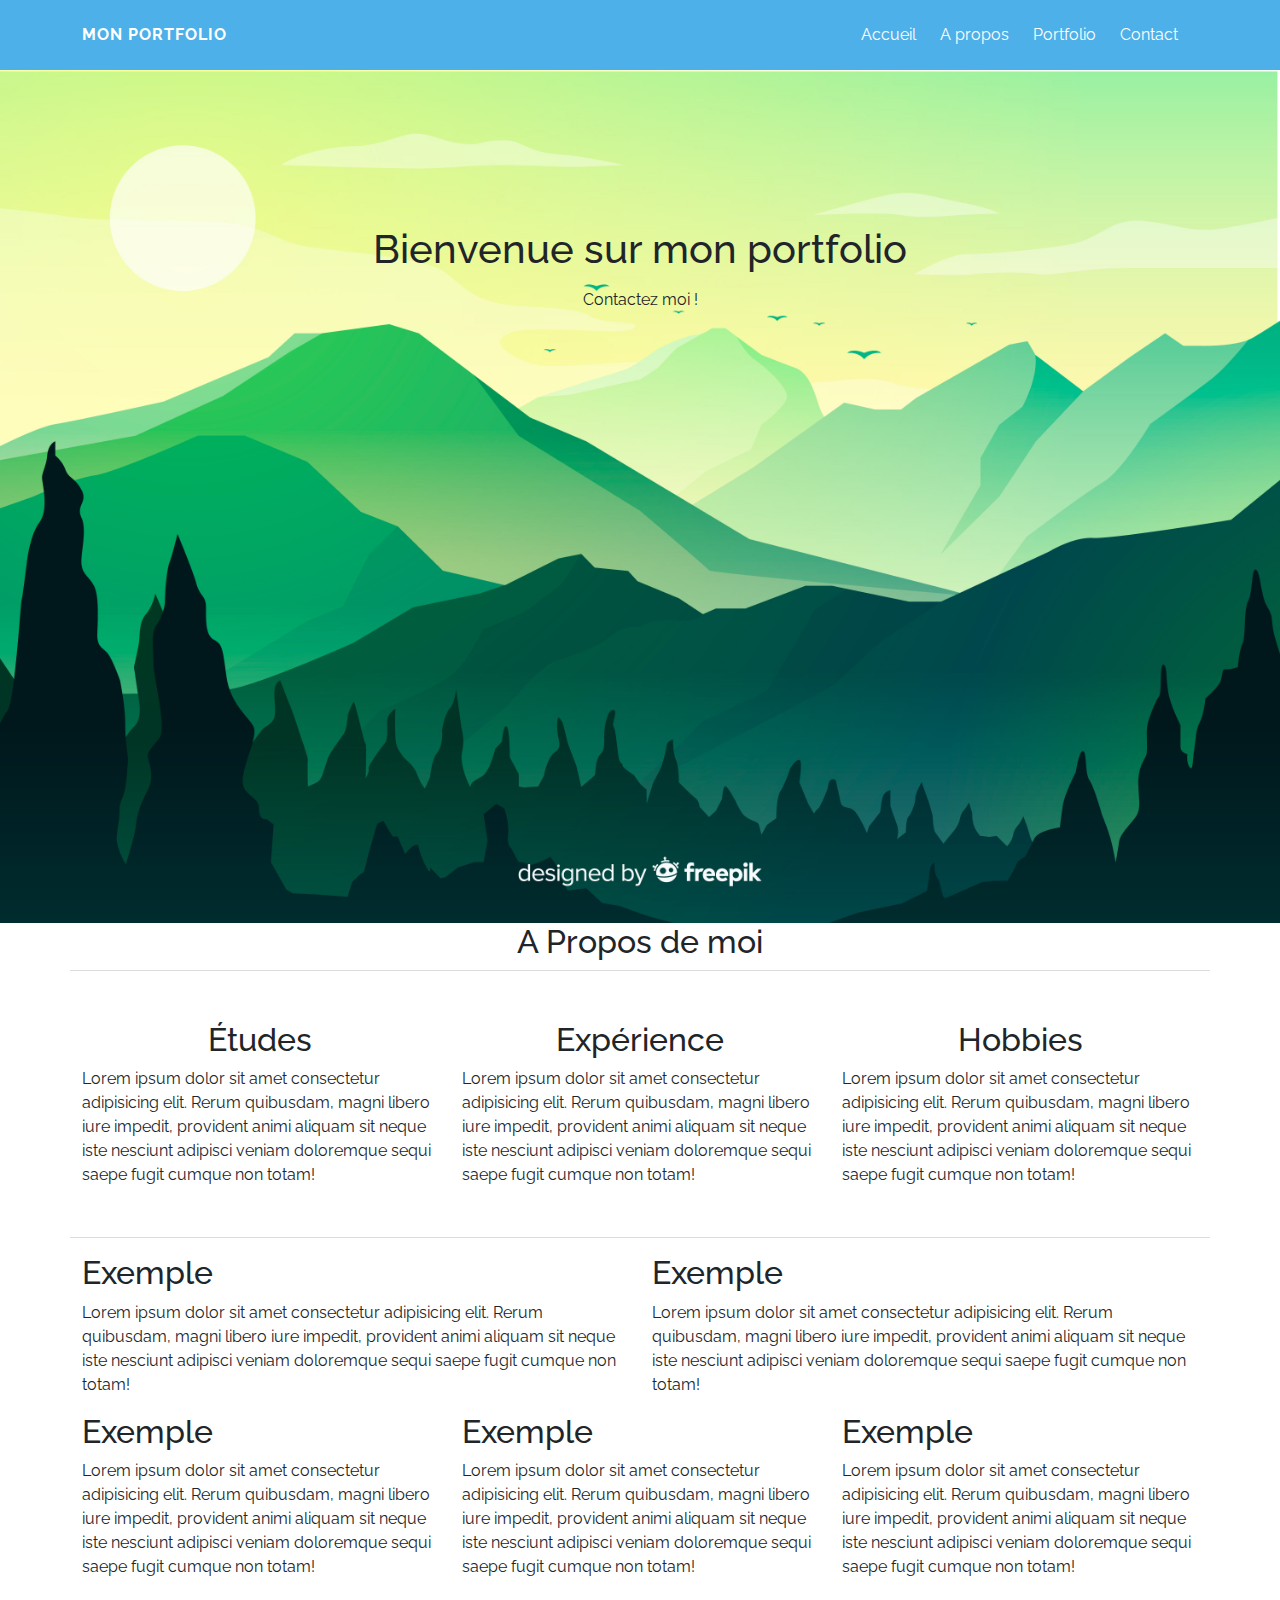
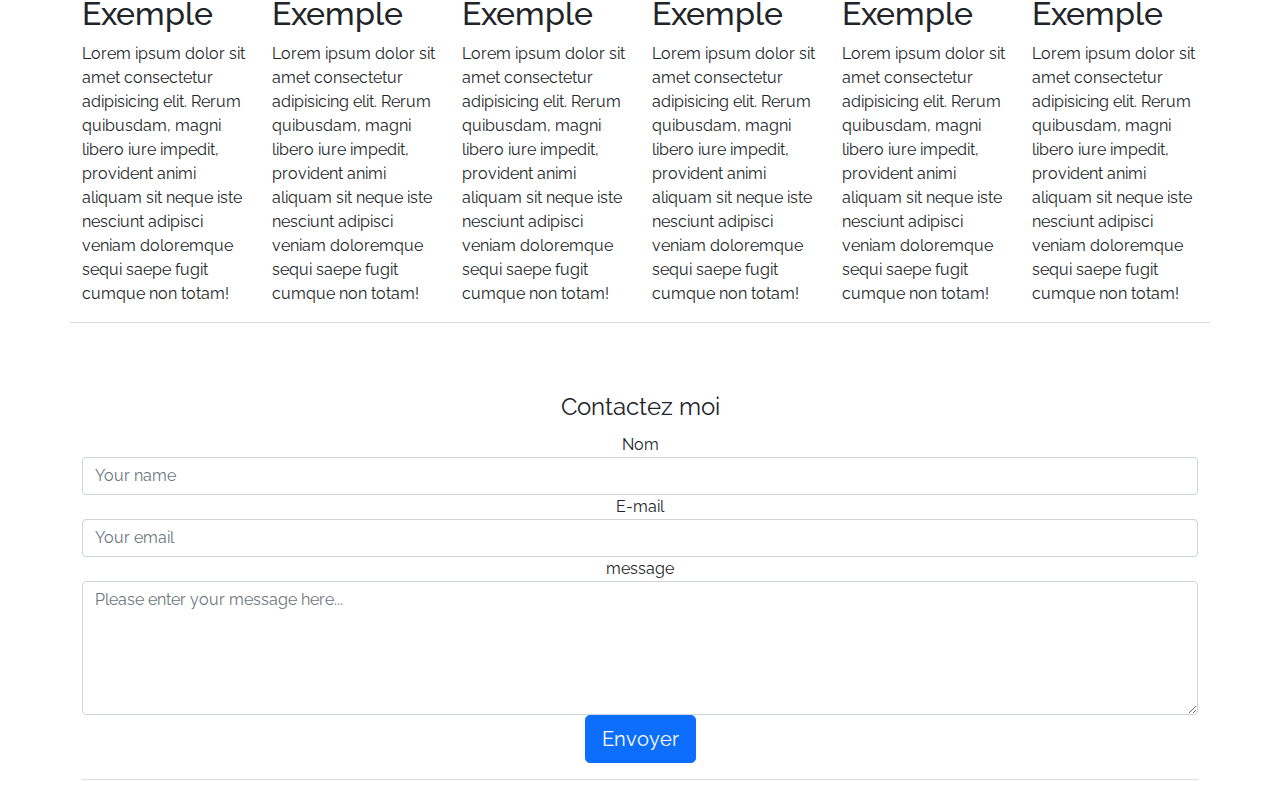
==== src/index.html @ f7aad38b "Add files via upload" ====
<!DOCTYPE html>
<html lang="fr">
<head>
    <!-- dependencies -->
    <meta charset="UTF-8">
    <meta http-equiv="X-UA-Compatible" content="IE=edge">
    <meta name="viewport" content="width=device-width, initial-scale=1.0">
<!-- font s-->
    <link rel="preconnect" href="https://fonts.googleapis.com">
    <link rel="preconnect" href="https://fonts.gstatic.com" crossorigin>
    <link href="https://fonts.googleapis.com/css2?family=Raleway&display=swap" rel="stylesheet">
<!-- styles -->
    <link rel="stylesheet" href="css/bootstrap.css">
    <link rel="stylesheet" href="css/style.css">
<!-- title -->
    <title> Mon portfolio en ligne </title>
</head>
<body>
<!-- header -->
    <header class="container-fluid header">
<div class="container">
    <a href="#" class="logo">mon portfolio</a>
    <nav class="menu">
        <a href="#"> Accueil </a>
        <a href="#about"> A propos </a>
        <a href="#portfolio"> Portfolio </a>
        <a href="#footer"> Contact </a>
    </nav>
</div>
    </header>
<!-- banner -->
<section class="container-fluid banner">
<div class="ban">
    <img src="img/ban.jpg" alt="website banner"/>
</div>
<div class="inner-banner">
    <h1>Bienvenue sur mon portfolio </h1>
    <button class="btn btn-custom"> Contactez moi !</button>
</div>
</section>
    
<!-- a propos -->
<section class="container-fluid about">
    <div class="container">
        <div class="row">
            <h2 class="aproposdemoi" id="about"> A Propos de moi </h2>
            <hr class="separator">
        <article class="col-md-4 col-lg-4 col-xd-12 col-sm-12">
            <h2>Études</h2>
            <p>Lorem ipsum dolor sit amet consectetur adipisicing elit. Rerum quibusdam, magni libero iure impedit, provident animi aliquam sit neque iste nesciunt adipisci veniam doloremque sequi saepe fugit cumque non totam!</p>
        </article>
        <article class="col-md-4 col-lg-4 col-xd-12 col-sm-12">
            <h2>Expérience</h2>
            <p>Lorem ipsum dolor sit amet consectetur adipisicing elit. Rerum quibusdam, magni libero iure impedit, provident animi aliquam sit neque iste nesciunt adipisci veniam doloremque sequi saepe fugit cumque non totam!</p>
        </article>
        <article class="col-md-4 col-lg-4 col-xd-12 col-sm-12">
            <h2>Hobbies</h2>
            <p>Lorem ipsum dolor sit amet consectetur adipisicing elit. Rerum quibusdam, magni libero iure impedit, provident animi aliquam sit neque iste nesciunt adipisci veniam doloremque sequi saepe fugit cumque non totam!</p>
        </article>
        <hr class="separator">
        </div>
    </div>
</section>
<!-- portfolio -->
<section class="container-fluid portfolio">
    <div class="container" id="portfolio">
      <div class="row">
            <article class="col-md-6 col-lg-6 col-xd-12 col-sm-12 item-folio">
            <h2>Exemple</h2>
            <p>Lorem ipsum dolor sit amet consectetur adipisicing elit. Rerum quibusdam, magni libero iure impedit, provident animi aliquam sit neque iste nesciunt adipisci veniam doloremque sequi saepe fugit cumque non totam!</p>
            </article>
            <article class="col-md-6 col-lg-6 col-xd-12 col-sm-12 item-folio">
            <h2>Exemple</h2>
            <p>Lorem ipsum dolor sit amet consectetur adipisicing elit. Rerum quibusdam, magni libero iure impedit, provident animi aliquam sit neque iste nesciunt adipisci veniam doloremque sequi saepe fugit cumque non totam!</p>
            </article>
            <article class="col-md-4 col-lg-4 col-xd-12 col-sm-12 item-folio">
              <h2>Exemple</h2>
            <p>Lorem ipsum dolor sit amet consectetur adipisicing elit. Rerum quibusdam, magni libero iure impedit, provident animi aliquam sit neque iste nesciunt adipisci veniam doloremque sequi saepe fugit cumque non totam!</p>
            </article>
            <article class="col-md-4 col-lg-4 col-xd-12 col-sm-12 item-folio">
              <h2>Exemple</h2>
            <p>Lorem ipsum dolor sit amet consectetur adipisicing elit. Rerum quibusdam, magni libero iure impedit, provident animi aliquam sit neque iste nesciunt adipisci veniam doloremque sequi saepe fugit cumque non totam!</p>
            </article>
            <article class="col-md-4 col-lg-4 col-xd-12 col-sm-12 item-folio">
              <h2>Exemple</h2>
            <p>Lorem ipsum dolor sit amet consectetur adipisicing elit. Rerum quibusdam, magni libero iure impedit, provident animi aliquam sit neque iste nesciunt adipisci veniam doloremque sequi saepe fugit cumque non totam!</p>
            </article>
            <article class="col-md-2 col-lg-2 col-xd-12 col-sm-12 item-folio">
              <h2>Exemple</h2>
            <p>Lorem ipsum dolor sit amet consectetur adipisicing elit. Rerum quibusdam, magni libero iure impedit, provident animi aliquam sit neque iste nesciunt adipisci veniam doloremque sequi saepe fugit cumque non totam!</p>
            </article>
            <article class="col-md-2 col-lg-2 col-xd-12 col-sm-12 item-folio">
              <h2>Exemple</h2>
              <p>Lorem ipsum dolor sit amet consectetur adipisicing elit. Rerum quibusdam, magni libero iure impedit, provident animi aliquam sit neque iste nesciunt adipisci veniam doloremque sequi saepe fugit cumque non totam!</p>
            </article>
            <article class="col-md-2 col-lg-2 col-xd-12 col-sm-12 item-folio">
              <h2>Exemple</h2>
            <p>Lorem ipsum dolor sit amet consectetur adipisicing elit. Rerum quibusdam, magni libero iure impedit, provident animi aliquam sit neque iste nesciunt adipisci veniam doloremque sequi saepe fugit cumque non totam!</p>
            </article>
            <article class="col-md-2 col-lg-2 col-xd-12 col-sm-12 item-folio">
              <h2>Exemple</h2>
            <p>Lorem ipsum dolor sit amet consectetur adipisicing elit. Rerum quibusdam, magni libero iure impedit, provident animi aliquam sit neque iste nesciunt adipisci veniam doloremque sequi saepe fugit cumque non totam!</p>
            </article>
            <article class="col-md-2 col-lg-2 col-xd-12 col-sm-12 item-folio">
              <h2>Exemple</h2>
            <p>Lorem ipsum dolor sit amet consectetur adipisicing elit. Rerum quibusdam, magni libero iure impedit, provident animi aliquam sit neque iste nesciunt adipisci veniam doloremque sequi saepe fugit cumque non totam!</p>
            </article>
            <article class="col-md-2 col-lg-2 col-xd-12 col-sm-12 item-folio">
              <h2>Exemple</h2>
            <p>Lorem ipsum dolor sit amet consectetur adipisicing elit. Rerum quibusdam, magni libero iure impedit, provident animi aliquam sit neque iste nesciunt adipisci veniam doloremque sequi saepe fugit cumque non totam!</p>
            </article>
            <hr class="separator">
    </div>
  </div>

</section>

<!-- footer (contact form taken from bootsnipp)-->
<footer class="container-fluid footer">

<div class="container" id="footer">
	<div class="row">
      <div class="col-md-12">
        <div class="well well-sm">
          <form class="form-horizontal" action="" method="post">
          <fieldset>
            <legend class="text-center">Contactez moi</legend>
    
            <!-- Name input-->
            <div class="form-group">
              <label class="col-md-3 control-label" for="name">Nom</label>
              <div class="col-md-12">
                <input id="name" name="name" type="text" placeholder="Your name" class="form-control">
              </div>
            </div>
    
            <!-- Email input-->
            <div class="form-group">
              <label class="col-md-3 control-label" for="email">E-mail</label>
              <div class="col-md-12">
                <input id="email" name="email" type="text" placeholder="Your email" class="form-control">
              </div>
            </div>
    
            <!-- Message body -->
            <div class="form-group">
              <label class="col-md-3 control-label" for="message">message</label>
              <div class="col-md-12">
                <textarea class="form-control" id="message" name="message" placeholder="Please enter your message here..." rows="5"></textarea>
              </div>
            </div>
    
            <!-- Form actions -->
            <div class="form-group">
              <div class="col-md-12 text-right">
                <button type="submit" class="btn btn-primary btn-lg">Envoyer</button>
              </div>
            </div>
          </fieldset>
          </form>
        </div>
      </div>
	</div>
  <hr class="separator">
</div>
</footer>
</body>
</html>
---- src/css/style.css ----
@charset "UF-8";

 /*   font-family: 'Raleway', sans-serif; 

 @font-face {
     font-family: 'raleway';
     src: 'font/raleway.ttf';
 }
 */ 

 /* 
 --bs-blue: #0d6efd;
  --bs-indigo: #6610f2;
  --bs-purple: #6f42c1;
  --bs-pink: #d63384;
  --bs-red: #dc3545;
  --bs-orange: #fd7e14;
  --bs-yellow: #ffc107;
  --bs-green: #198754;
  --bs-teal: #20c997;
  --bs-cyan: #0dcaf0;
  --bs-white: #fff;
  --bs-gray: #6c757d;
  --bs-gray-dark: #343a40;
  --bs-gray-100: #f8f9fa;
  --bs-gray-200: #e9ecef;
  --bs-gray-300: #dee2e6;
  --bs-gray-400: #ced4da;
  --bs-gray-500: #adb5bd;
  --bs-gray-600: #6c757d;
  --bs-gray-700: #495057;
  --bs-gray-800: #343a40;
  --bs-gray-900: #212529;
  --bs-primary: #0d6efd;
  --bs-secondary: #6c757d;
  --bs-success: #198754;
  --bs-info: #0dcaf0;
  --bs-warning: #ffc107;
  --bs-danger: #dc3545;
  --bs-light: #f8f9fa;
  --bs-dark: #212529;
  */


/* MAIN */ 
 body, html {
     padding: 0;
     margin: 0;
 }

 body {
    font-family: 'Raleway', sans-serif;
 }

 a, a:hover {
     text-decoration: none;
 }

.container-fluid {
    padding: 0;
}

.separator {
    height: 3px;
    width: 100%;
    border: none;
    box-shadow: none;
    background-color: #6c757d;
}

.aproposdemoi {
    text-align: center;
}

/* HEADER */ 
.header {
    background-color: #4eb0e9;
    height: 70px;
    line-height: 70px;
}

.logo {
    color:#ffffff;
    text-transform: uppercase;
    font-weight: bold;
    letter-spacing: 1px;
    float: left;
}

.menu {
    float: right;
}

.menu a {
    color: #ffffff;
    margin-right: 20px;
}

.menu a:hover {
    color: #ff4500;
}

/* BANNER */ 
.banner {
    width: 100%;
    max-width: 100%;
}

.ban {
    width: 100%;
    max-width: 100%;
    position: relative;
}

.ban img {
    width: 100%;
    max-width: 100%;
}

.inner-banner {
    position: absolute;
    top: 15%;
    left: 0;
    width: 100%;
    text-align: center;
    margin-top: 90px;
}

.inner-banner h2 {
    color:crimson;
    text-shadow: 1px 1px 20px #000000;
}

/* about */
#about {
    text-align: center;
}

.about article h2 {
    text-align: center;
} 

.about article {
    margin-top: 3%;
    margin-bottom: 3%;
}

/* PORTFOLIO 
.portfolio {
    background-color: #eeeeee;
}

#portfolio {
    text-align: center;
}

.portfolio .item-folio {
    height: 40px;
    background-color: darkkhaki;
}

*/ 

/* CONTACT & FOOTER */ 

.footer {
    text-align: center;
    margin-bottom: 12px;
    margin-top: 50px;
}

.btn .btn-primary .btn-lg {
    margin-top: 3%;
}
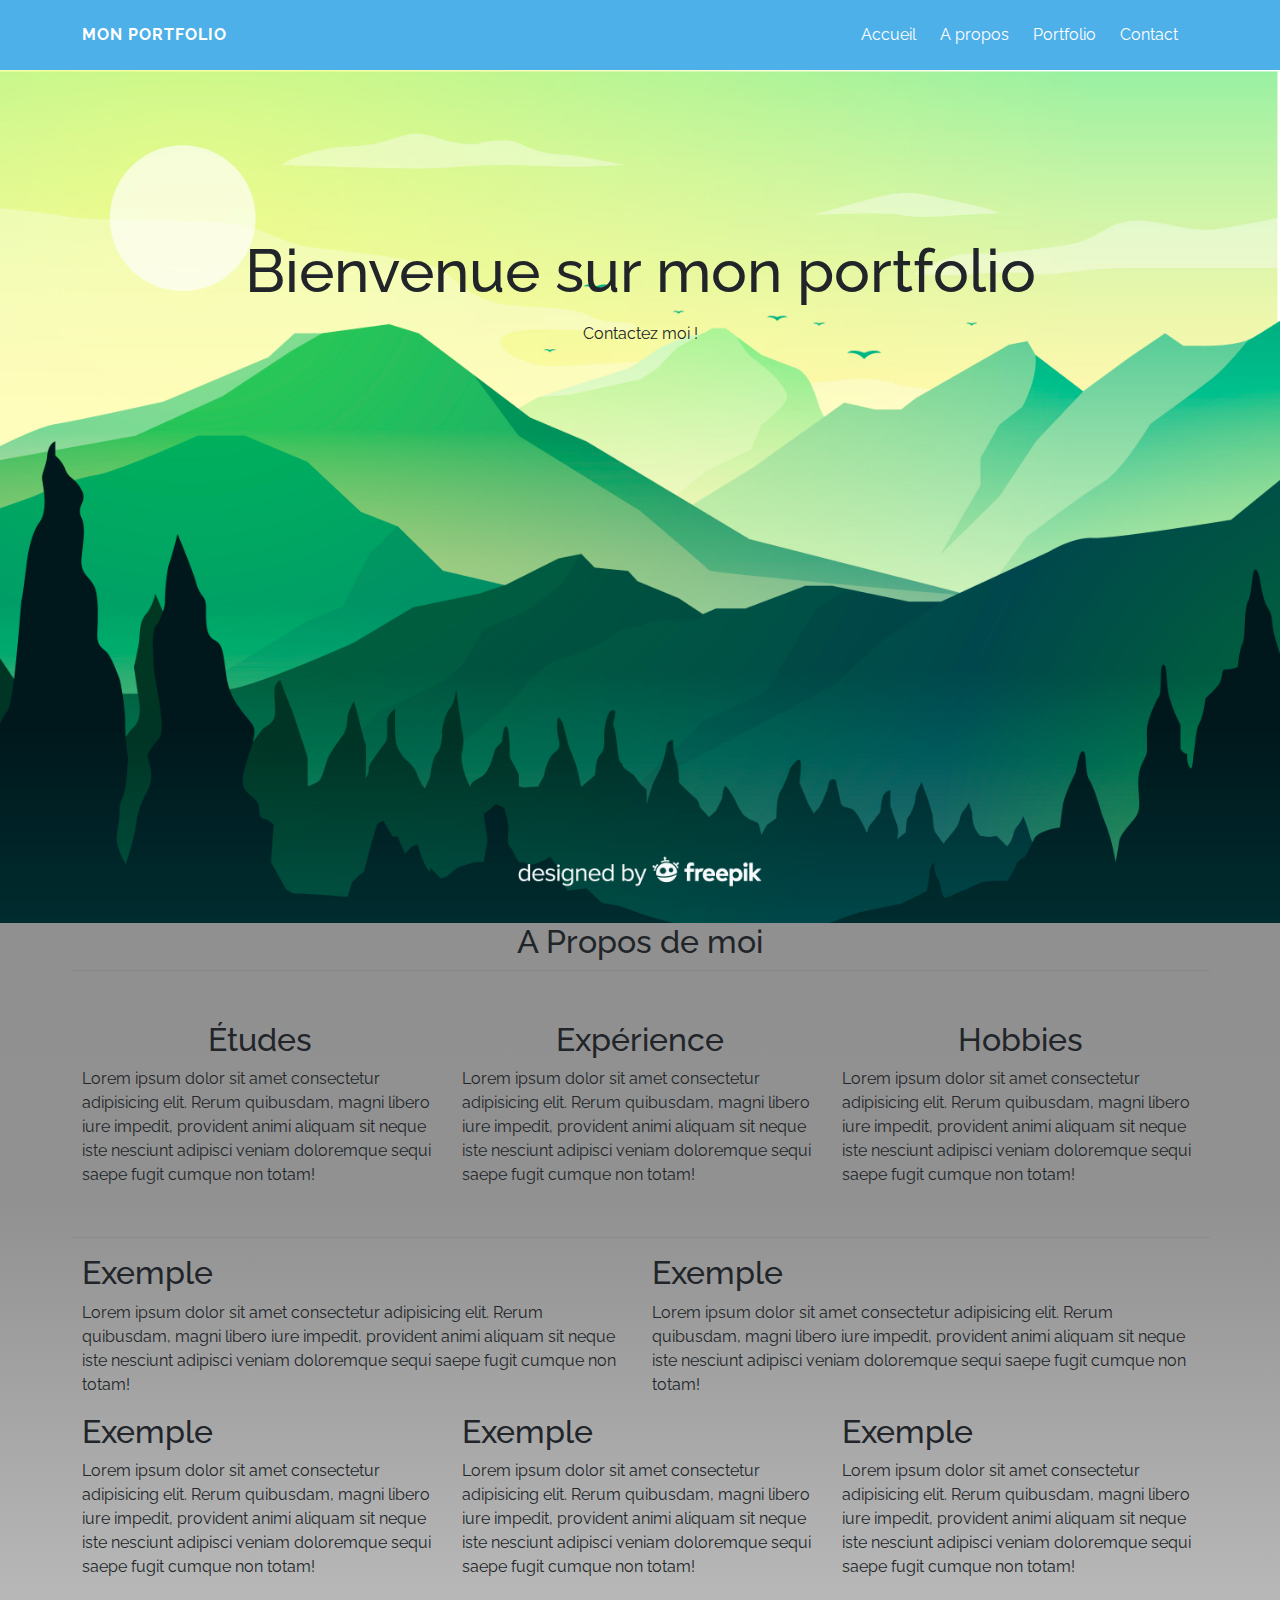
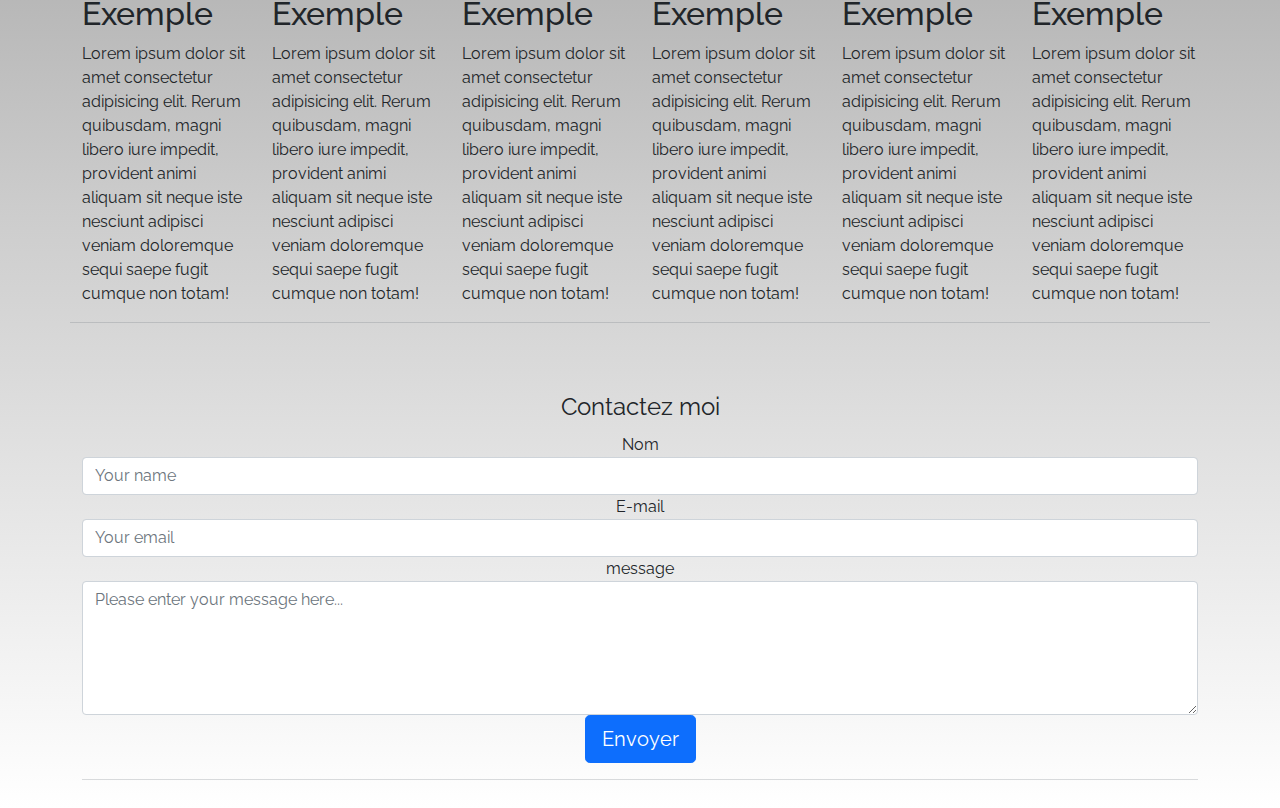
==== commit 79d8098a: "Update index.html" ====
--- a/src/index.html
+++ b/src/index.html
@@ -12,6 +12,10 @@
 <!-- styles -->
     <link rel="stylesheet" href="css/bootstrap.css">
     <link rel="stylesheet" href="css/style.css">
+    <link rel="stylesheet" href="css/regular.css">
+    <link rel="stylesheet" href="css/all.css">
+
+    <script type="text/javascript" src="js/button.js"></script>
 <!-- title -->
     <title> Mon portfolio en ligne </title>
 </head>
@@ -34,8 +38,8 @@
     <img src="img/ban.jpg" alt="website banner"/>
 </div>
 <div class="inner-banner">
-    <h1>Bienvenue sur mon portfolio </h1>
-    <button class="btn btn-custom"> Contactez moi !</button>
+    <h1> Bienvenue sur mon portfolio </h1>
+    <a href="#footer"><button class="btn btn-custom" id="btnmain"> Contactez moi ! </button> </a>
 </div>
 </section>
     
@@ -112,9 +116,7 @@
             <hr class="separator">
     </div>
   </div>
-
 </section>
-
 <!-- footer (contact form taken from bootsnipp)-->
 <footer class="container-fluid footer">
 
@@ -165,4 +167,4 @@
 </div>
 </footer>
 </body>
-</html>+</html>
--- a/src/css/style.css
+++ b/src/css/style.css
@@ -1,4 +1,4 @@
-@charset "UF-8";
+@charset "UTF-8";
 
  /*   font-family: 'Raleway', sans-serif; 
 
@@ -8,44 +8,19 @@
  }
  */ 
 
- /* 
- --bs-blue: #0d6efd;
-  --bs-indigo: #6610f2;
-  --bs-purple: #6f42c1;
-  --bs-pink: #d63384;
-  --bs-red: #dc3545;
-  --bs-orange: #fd7e14;
-  --bs-yellow: #ffc107;
-  --bs-green: #198754;
-  --bs-teal: #20c997;
-  --bs-cyan: #0dcaf0;
-  --bs-white: #fff;
-  --bs-gray: #6c757d;
-  --bs-gray-dark: #343a40;
-  --bs-gray-100: #f8f9fa;
-  --bs-gray-200: #e9ecef;
-  --bs-gray-300: #dee2e6;
-  --bs-gray-400: #ced4da;
-  --bs-gray-500: #adb5bd;
-  --bs-gray-600: #6c757d;
-  --bs-gray-700: #495057;
-  --bs-gray-800: #343a40;
-  --bs-gray-900: #212529;
-  --bs-primary: #0d6efd;
-  --bs-secondary: #6c757d;
-  --bs-success: #198754;
-  --bs-info: #0dcaf0;
-  --bs-warning: #ffc107;
-  --bs-danger: #dc3545;
-  --bs-light: #f8f9fa;
-  --bs-dark: #212529;
-  */
-
-
 /* MAIN */ 
  body, html {
      padding: 0;
      margin: 0;
+ }
+
+ h1 {
+     font-size: 60px;
+     margin-top: 10px;
+ }
+
+ #btnmain {
+     size: 150px;
  }
 
  body {
@@ -171,4 +146,37 @@
 
 .btn .btn-primary .btn-lg {
     margin-top: 3%;
-}+}
+/*
+body {
+    margin: 0;
+    background-image: linear-gradient(#d16ba5, #e17497, #eb828b, #ee9183, #eda280, #f1ad7d, #f3b97b, #f3c67b, #f8d273, #fbdf6b, #f9ec64, #f4fb5f)
+  }
+  */
+  main {
+    height: 200vmin
+  }
+  
+  /*
+  h1 {
+    color: white;
+    font-family: system-ui, sans-serif;
+    font-size: 48px;
+    text-align: center
+  }
+  */
+  
+  footer {
+    display: flex;
+    justify-content: flex-end;
+    padding: 16px
+  }
+  
+/* **************************************************************************************************************************************** */
+  
+  body {
+    margin: 0;
+    background-image: linear-gradient(#111, #8f8f8f, #919191, #cccccc, #ffffff)
+  }
+  
+/* **************************************************************************************************************************************** */
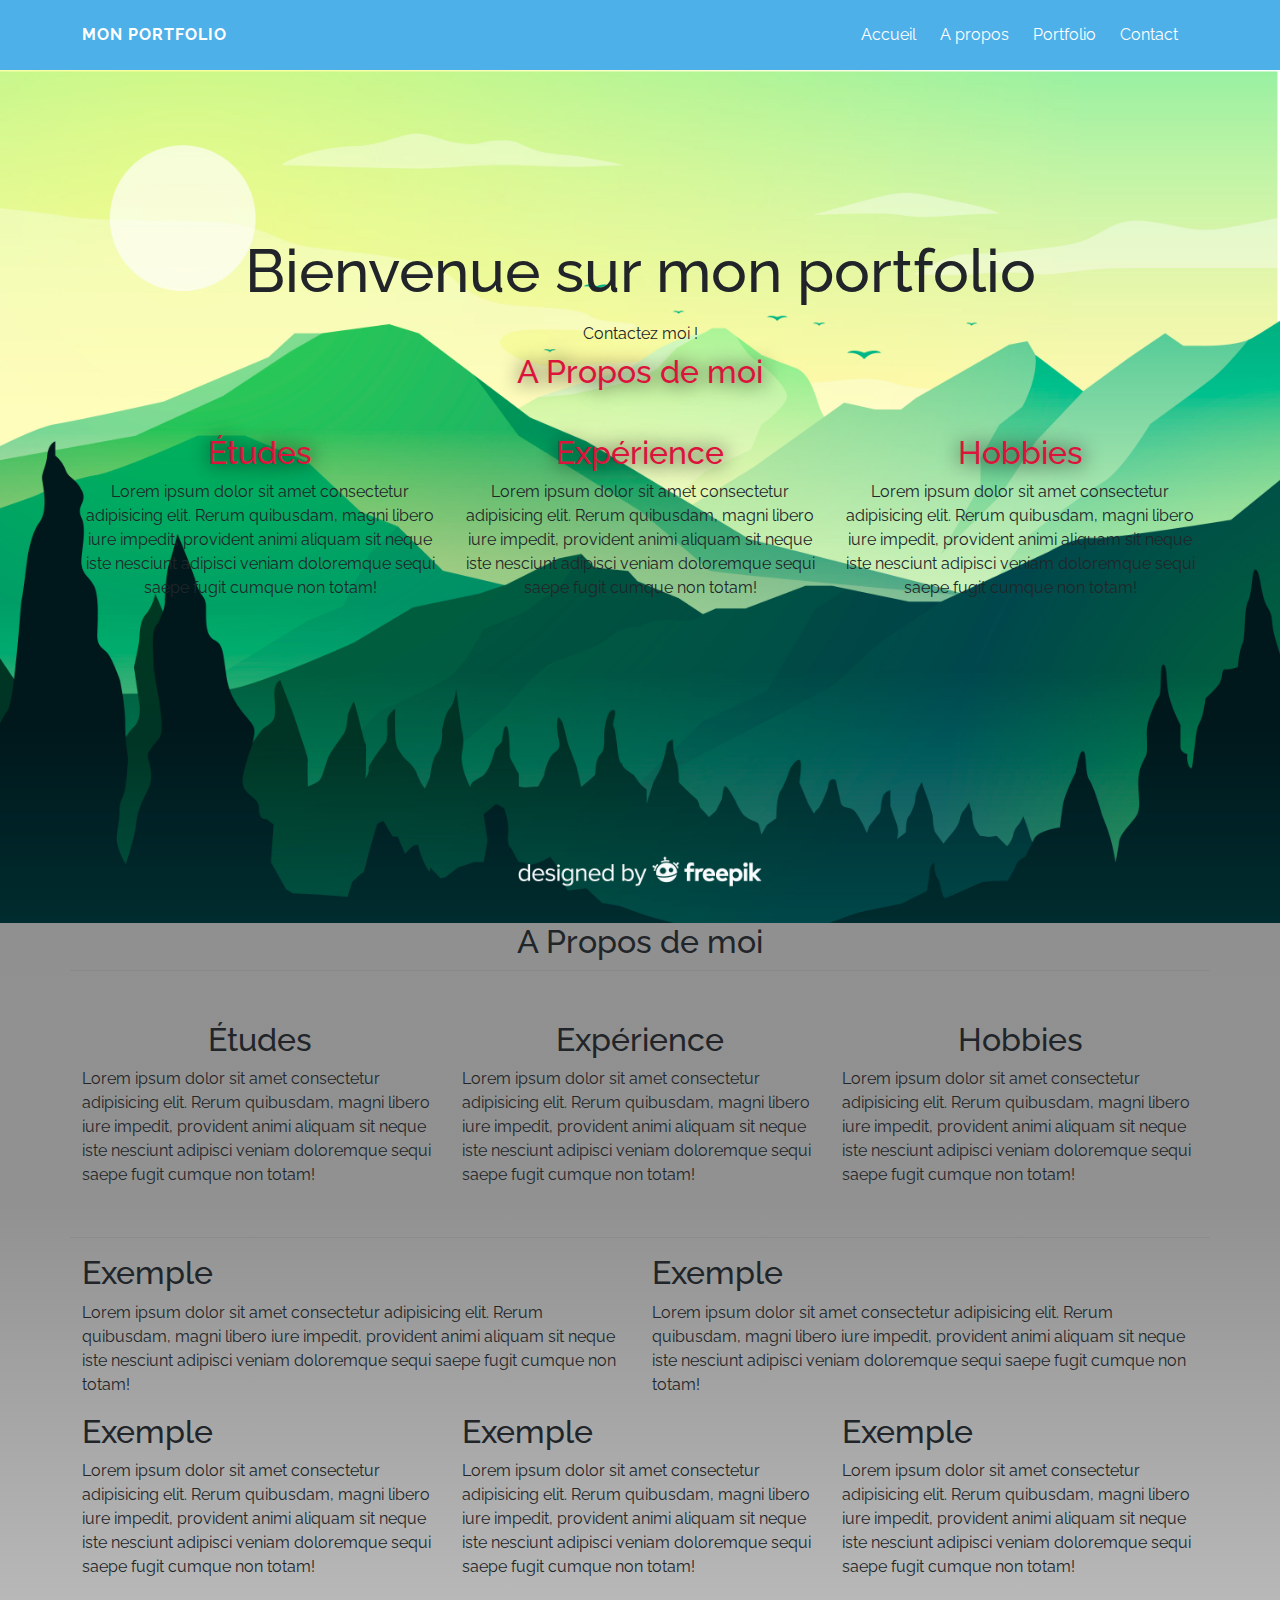
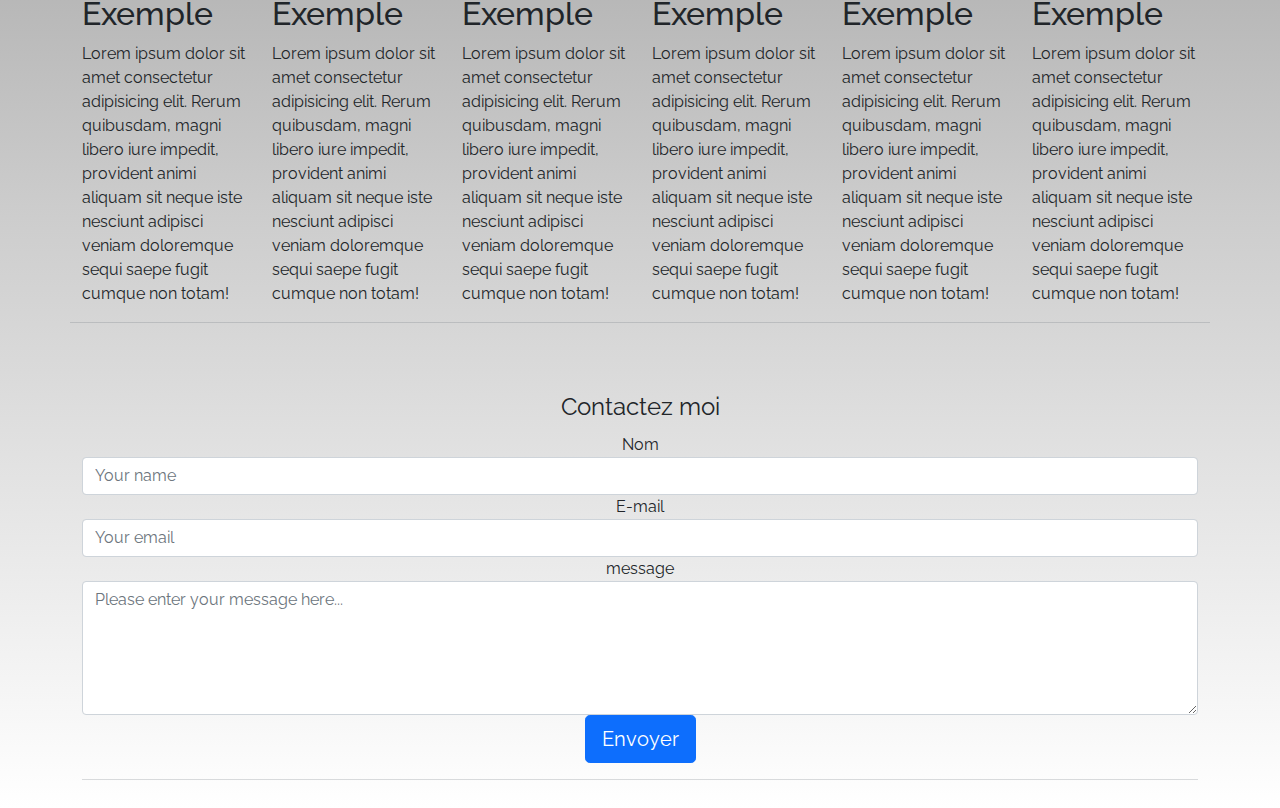
==== commit 479dc750: "Update index.html" ====
--- a/src/index.html
+++ b/src/index.html
@@ -40,29 +40,50 @@
 <div class="inner-banner">
     <h1> Bienvenue sur mon portfolio </h1>
     <a href="#footer"><button class="btn btn-custom" id="btnmain"> Contactez moi ! </button> </a>
+
+    <section class="container-fluid about">
+      <div class="container">
+        <div class="row">
+         <h2 class="aproposdemoi" id="about"> A Propos de moi </h2>
+      <article class="col-md-4 col-lg-4 col-xd-12 col-sm-12">
+          <h2>Études</h2>
+          <p>Lorem ipsum dolor sit amet consectetur adipisicing elit. Rerum quibusdam, magni libero iure impedit, provident animi aliquam sit neque iste nesciunt adipisci veniam doloremque sequi saepe fugit cumque non totam!</p>
+      </article>
+      <article class="col-md-4 col-lg-4 col-xd-12 col-sm-12">
+          <h2>Expérience</h2>
+          <p>Lorem ipsum dolor sit amet consectetur adipisicing elit. Rerum quibusdam, magni libero iure impedit, provident animi aliquam sit neque iste nesciunt adipisci veniam doloremque sequi saepe fugit cumque non totam!</p>
+      </article>
+      <article class="col-md-4 col-lg-4 col-xd-12 col-sm-12">
+          <h2>Hobbies</h2>
+          <p>Lorem ipsum dolor sit amet consectetur adipisicing elit. Rerum quibusdam, magni libero iure impedit, provident animi aliquam sit neque iste nesciunt adipisci veniam doloremque sequi saepe fugit cumque non totam!</p>
+      </article>
+      </div>
+      </div>
+  </section>
+
 </div>
 </section>
     
 <!-- a propos -->
 <section class="container-fluid about">
     <div class="container">
-        <div class="row">
-            <h2 class="aproposdemoi" id="about"> A Propos de moi </h2>
-            <hr class="separator">
-        <article class="col-md-4 col-lg-4 col-xd-12 col-sm-12">
-            <h2>Études</h2>
-            <p>Lorem ipsum dolor sit amet consectetur adipisicing elit. Rerum quibusdam, magni libero iure impedit, provident animi aliquam sit neque iste nesciunt adipisci veniam doloremque sequi saepe fugit cumque non totam!</p>
-        </article>
-        <article class="col-md-4 col-lg-4 col-xd-12 col-sm-12">
-            <h2>Expérience</h2>
-            <p>Lorem ipsum dolor sit amet consectetur adipisicing elit. Rerum quibusdam, magni libero iure impedit, provident animi aliquam sit neque iste nesciunt adipisci veniam doloremque sequi saepe fugit cumque non totam!</p>
-        </article>
-        <article class="col-md-4 col-lg-4 col-xd-12 col-sm-12">
-            <h2>Hobbies</h2>
-            <p>Lorem ipsum dolor sit amet consectetur adipisicing elit. Rerum quibusdam, magni libero iure impedit, provident animi aliquam sit neque iste nesciunt adipisci veniam doloremque sequi saepe fugit cumque non totam!</p>
-        </article>
+      <div class="row">
+       <h2 class="aproposdemoi" id="about"> A Propos de moi </h2>
         <hr class="separator">
-        </div>
+    <article class="col-md-4 col-lg-4 col-xd-12 col-sm-12">
+        <h2>Études</h2>
+        <p>Lorem ipsum dolor sit amet consectetur adipisicing elit. Rerum quibusdam, magni libero iure impedit, provident animi aliquam sit neque iste nesciunt adipisci veniam doloremque sequi saepe fugit cumque non totam!</p>
+    </article>
+    <article class="col-md-4 col-lg-4 col-xd-12 col-sm-12">
+        <h2>Expérience</h2>
+        <p>Lorem ipsum dolor sit amet consectetur adipisicing elit. Rerum quibusdam, magni libero iure impedit, provident animi aliquam sit neque iste nesciunt adipisci veniam doloremque sequi saepe fugit cumque non totam!</p>
+    </article>
+    <article class="col-md-4 col-lg-4 col-xd-12 col-sm-12">
+        <h2>Hobbies</h2>
+        <p>Lorem ipsum dolor sit amet consectetur adipisicing elit. Rerum quibusdam, magni libero iure impedit, provident animi aliquam sit neque iste nesciunt adipisci veniam doloremque sequi saepe fugit cumque non totam!</p>
+    </article>
+    <hr class="separator">
+    </div>
     </div>
 </section>
 <!-- portfolio -->
